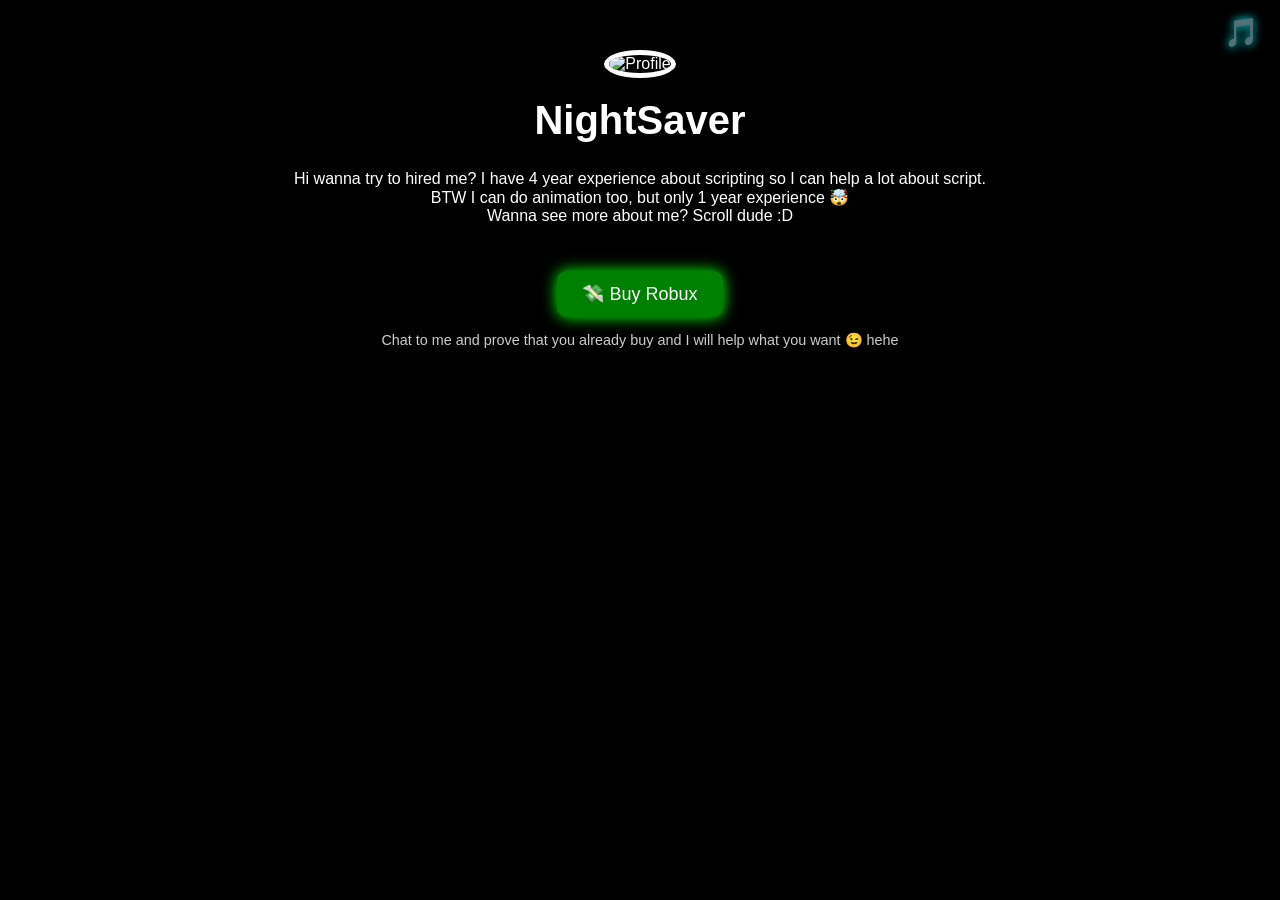
==== index.html @ 0198f557 "Update index.html" ====
<!DOCTYPE html>
<html lang="en">
<head>
  <meta charset="UTF-8">
  <meta name="viewport" content="width=device-width, initial-scale=1.0">
  <title>NightSaver</title>
  
  <!-- Website Tab Icon -->
  <link rel="icon" href="https://cdn-icons-png.flaticon.com/512/841/841364.png" type="image/png">

  <style>
    body {
      margin: 0;
      font-family: Arial, sans-serif;
      text-align: center;
      background: black;
      color: white;
      overflow-x: hidden;
    }

    /* Background stars effect */
    body::before {
      content: "";
      position: fixed;
      top: 0; left: 0; right: 0; bottom: 0;
      background: url('https://www.transparenttextures.com/patterns/stardust.png');
      opacity: 0.3;
      z-index: -1;
    }

    /* Profile image glow + spin */
    .profile {
      margin-top: 50px;
      width: 200px;
      height: 200px;
      border-radius: 50%;
      border: 5px solid white;
      animation: spin 20s linear infinite, glow 2s ease-in-out infinite alternate;
    }

    @keyframes spin {
      0% { transform: rotate(0deg); }
      100% { transform: rotate(360deg); }
    }

    @keyframes glow {
      0% { box-shadow: 0 0 20px #8a2be2; }
      100% { box-shadow: 0 0 40px #00ffff; }
    }

    /* Music button */
    #musicToggle {
      position: fixed;
      top: 15px;
      right: 15px;
      font-size: 28px;
      background: none;
      border: none;
      cursor: pointer;
      color: white;
      text-shadow: 0 0 10px cyan;
    }

    h1 {
      margin-top: 20px;
      font-size: 2.5em;
    }

    .note {
      margin-top: 15px;
      font-size: 0.9em;
      color: #ccc;
    }

    /* Robux button */
    .robux-btn {
      margin-top: 30px;
      padding: 12px 25px;
      background: green;
      color: white;
      font-size: 18px;
      border-radius: 10px;
      border: none;
      cursor: pointer;
      box-shadow: 0 0 15px lime;
      transition: transform 0.2s;
    }
    .robux-btn:hover {
      transform: scale(1.1);
    }
  </style>
</head>
<body>

  <!-- Music toggle button -->
  <button id="musicToggle">🎵</button>

  <!-- Profile Image -->
  <img src="https://i.ibb.co/jZqhL7C/eyeee.png" alt="Profile" class="profile">

  <h1>NightSaver</h1>
  <p>
    Hi wanna try to hired me? I have 4 year experience about scripting so I can help a lot about script. <br>
    BTW I can do animation too, but only 1 year experience 🤯 <br>
    Wanna see more about me? Scroll dude :D
  </p>

  <!-- Robux Button -->
  <button class="robux-btn">💸 Buy Robux</button>
  <div class="note">
    Chat to me and prove that you already buy and I will help what you want 😉 hehe
  </div>

  <!-- Background Music -->
  <audio id="bgMusic" autoplay loop>
    <source src="https://files.catbox.moe/mq9zfi.mp3" type="audio/mpeg">
  </audio>

  <script>
    const music = document.getElementById("bgMusic");
    const toggle = document.getElementById("musicToggle");

    toggle.addEventListener("click", () => {
      if (music.paused) {
        music.play();
        toggle.textContent = "🎵";
      } else {
        music.pause();
        toggle.textContent = "🔇";
      }
    });
  </script>

</body>
</html>
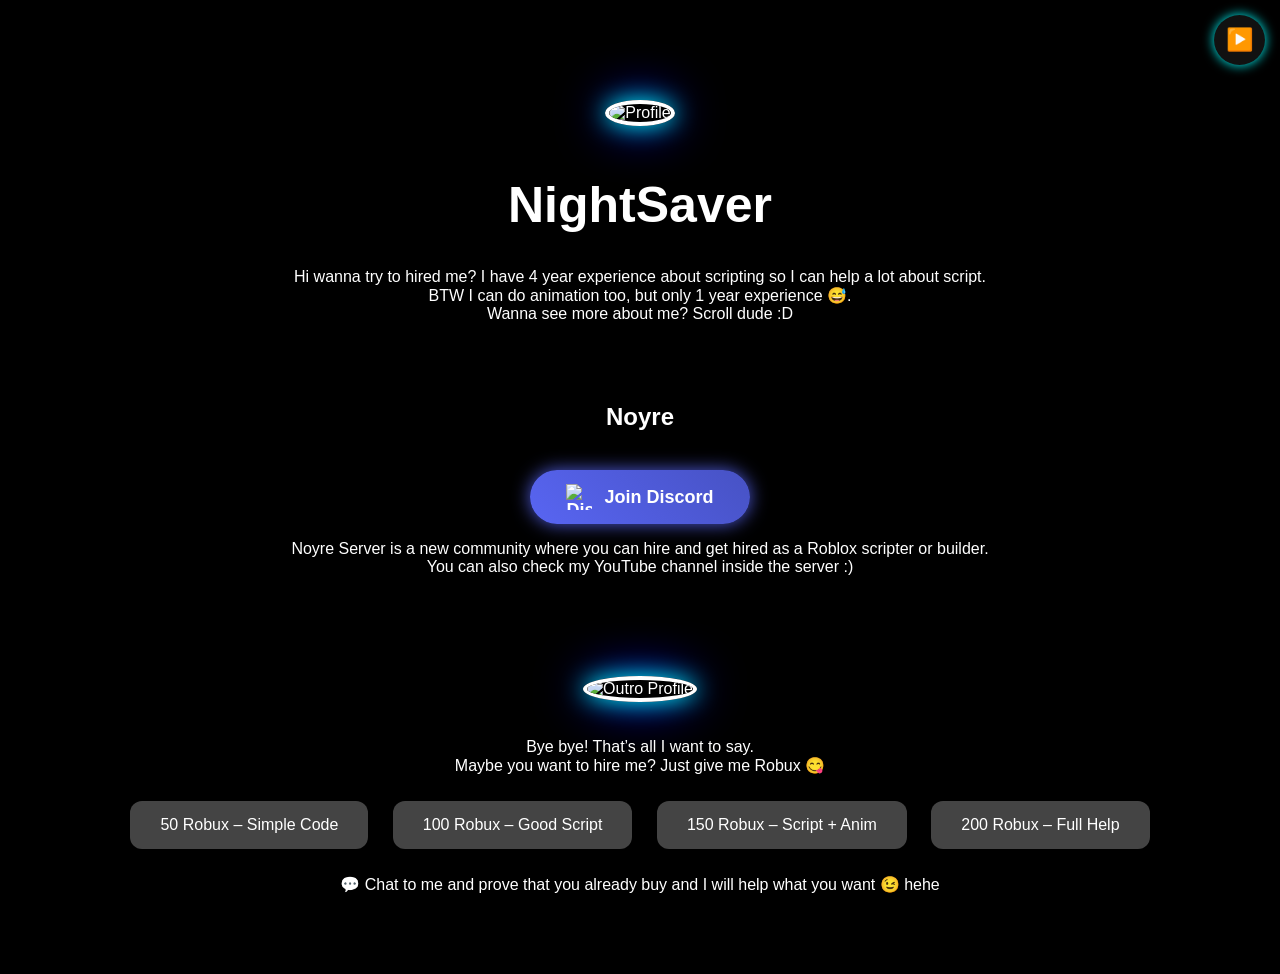
==== commit 74547651: "Update index.html" ====
--- a/index.html
+++ b/index.html
@@ -3,39 +3,52 @@
 <head>
   <meta charset="UTF-8">
   <meta name="viewport" content="width=device-width, initial-scale=1.0">
-  <title>NightSaver</title>
-  
-  <!-- Website Tab Icon -->
-  <link rel="icon" href="https://cdn-icons-png.flaticon.com/512/841/841364.png" type="image/png">
-
+  <title>NightSaver Portfolio</title>
+  <link rel="icon" type="image/png" href="https://cdn-icons-png.flaticon.com/512/5968/5968705.png">
   <style>
     body {
       margin: 0;
+      padding: 0;
       font-family: Arial, sans-serif;
+      color: white;
+      background: black;
       text-align: center;
-      background: black;
-      color: white;
       overflow-x: hidden;
     }
 
-    /* Background stars effect */
+    /* Background with moving stars */
     body::before {
       content: "";
       position: fixed;
-      top: 0; left: 0; right: 0; bottom: 0;
+      width: 200%;
+      height: 200%;
       background: url('https://www.transparenttextures.com/patterns/stardust.png');
-      opacity: 0.3;
+      animation: moveStars 60s linear infinite;
       z-index: -1;
     }
 
-    /* Profile image glow + spin */
-    .profile {
-      margin-top: 50px;
+    @keyframes moveStars {
+      from { transform: translate(0, 0); }
+      to { transform: translate(-500px, -500px); }
+    }
+
+    h1 {
+      font-size: 50px;
+      margin-top: 30px;
+    }
+
+    .section {
+      margin: 80px 20px;
+    }
+
+    img.profile {
       width: 200px;
       height: 200px;
       border-radius: 50%;
-      border: 5px solid white;
-      animation: spin 20s linear infinite, glow 2s ease-in-out infinite alternate;
+      border: 4px solid white;
+      margin: 20px 0;
+      animation: spin 10s linear infinite;
+      box-shadow: 0 0 25px cyan, 0 0 50px blue;
     }
 
     @keyframes spin {
@@ -43,93 +56,148 @@
       100% { transform: rotate(360deg); }
     }
 
-    @keyframes glow {
-      0% { box-shadow: 0 0 20px #8a2be2; }
-      100% { box-shadow: 0 0 40px #00ffff; }
-    }
-
-    /* Music button */
-    #musicToggle {
+    a {
+      color: cyan;
+      text-decoration: none;
+    }
+
+    a:hover {
+      text-decoration: underline;
+    }
+
+    .button {
+      display: inline-block;
+      margin: 10px;
+      padding: 15px 30px;
+      border-radius: 12px;
+      background: #444;
+      color: white;
+      font-size: 16px;
+      cursor: pointer;
+      transition: 0.3s;
+    }
+
+    .button:hover {
+      background: #666;
+    }
+
+    /* Music toggle */
+    #music-control {
       position: fixed;
       top: 15px;
       right: 15px;
-      font-size: 28px;
-      background: none;
+      padding: 12px;
+      font-size: 22px;
+      background: #111;
+      color: white;
       border: none;
+      border-radius: 50%;
       cursor: pointer;
-      color: white;
-      text-shadow: 0 0 10px cyan;
-    }
-
-    h1 {
+      transition: 0.3s;
+      z-index: 9999;
+      box-shadow: 0 0 12px cyan;
+    }
+
+    #music-control:hover {
+      background: #333;
+    }
+
+    /* Discord button */
+    .discord-btn {
+      display: inline-flex;
+      align-items: center;
+      gap: 12px;
       margin-top: 20px;
-      font-size: 2.5em;
-    }
-
-    .note {
-      margin-top: 15px;
-      font-size: 0.9em;
-      color: #ccc;
-    }
-
-    /* Robux button */
-    .robux-btn {
-      margin-top: 30px;
-      padding: 12px 25px;
-      background: green;
-      color: white;
+      padding: 14px 36px;
       font-size: 18px;
-      border-radius: 10px;
-      border: none;
-      cursor: pointer;
-      box-shadow: 0 0 15px lime;
-      transition: transform 0.2s;
-    }
-    .robux-btn:hover {
+      font-weight: bold;
+      color: white;
+      background: linear-gradient(45deg, #5865F2, #4752C4);
+      border-radius: 50px;
+      text-decoration: none;
+      box-shadow: 0 0 18px rgba(88, 101, 242, 0.9);
+      transition: all 0.3s ease;
+    }
+
+    .discord-btn:hover {
+      background: linear-gradient(45deg, #7289da, #5865F2);
       transform: scale(1.1);
+      box-shadow: 0 0 28px rgba(114, 137, 218, 1);
+    }
+
+    .discord-icon {
+      width: 26px;
+      height: 26px;
     }
   </style>
 </head>
 <body>
-
-  <!-- Music toggle button -->
-  <button id="musicToggle">🎵</button>
-
-  <!-- Profile Image -->
-  <img src="https://i.ibb.co/jZqhL7C/eyeee.png" alt="Profile" class="profile">
-
-  <h1>NightSaver</h1>
-  <p>
-    Hi wanna try to hired me? I have 4 year experience about scripting so I can help a lot about script. <br>
-    BTW I can do animation too, but only 1 year experience 🤯 <br>
-    Wanna see more about me? Scroll dude :D
-  </p>
-
-  <!-- Robux Button -->
-  <button class="robux-btn">💸 Buy Robux</button>
-  <div class="note">
-    Chat to me and prove that you already buy and I will help what you want 😉 hehe
+  <!-- Intro Section -->
+  <div class="section">
+    <img class="profile" src="https://i.pinimg.com/736x/e7/c8/9d/e7c89df9b2014778795340bfab013743.jpg" alt="Profile">
+    <h1>NightSaver</h1>
+    <p>
+      Hi wanna try to hired me? I have 4 year experience about scripting so I can help a lot about script.<br>
+      BTW I can do animation too, but only 1 year experience 😅.<br>
+      Wanna see more about me? Scroll dude :D
+    </p>
+    <audio id="bg-music" autoplay loop>
+      <source src="https://cdn.discordapp.com/attachments/1286598771995705375/1423035961763303484/calm-music.mp3" type="audio/mpeg">
+    </audio>
   </div>
 
-  <!-- Background Music -->
-  <audio id="bgMusic" autoplay loop>
-    <source src="https://files.catbox.moe/mq9zfi.mp3" type="audio/mpeg">
-  </audio>
+  <!-- Discord Section -->
+  <div class="section">
+    <h2>Noyre</h2>
+    <a href="https://discord.gg/rC55DPt8Tu" target="_blank" class="discord-btn">
+      <img src="https://cdn-icons-png.flaticon.com/512/2111/2111370.png" alt="Discord" class="discord-icon">
+      Join Discord
+    </a>
+    <p>
+      Noyre Server is a new community where you can hire and get hired as a Roblox scripter or builder.<br>
+      You can also check my YouTube channel inside the server :)
+    </p>
+  </div>
+
+  <!-- Outro Section -->
+  <div class="section">
+    <img class="profile" src="https://i.pinimg.com/736x/b3/e7/b0/b3e7b0c5ed706b245b1353136a0d86ab.jpg" alt="Outro Profile">
+    <p>
+      Bye bye! That’s all I want to say.<br>
+      Maybe you want to hire me? Just give me Robux 😋
+    </p>
+    <div>
+      <a class="button" href="https://www.roblox.com/game-pass/1507512299">50 Robux – Simple Code</a>
+      <a class="button" href="https://www.roblox.com/game-pass/1505046202">100 Robux – Good Script</a>
+      <a class="button" href="https://www.roblox.com/game-pass/1503893962">150 Robux – Script + Anim</a>
+      <a class="button" href="https://www.roblox.com/game-pass/1508783857">200 Robux – Full Help</a>
+    </div>
+    <p>💬 Chat to me and prove that you already buy and I will help what you want 😉 hehe</p>
+  </div>
+
+  <!-- Music Toggle Button -->
+  <button id="music-control">⏸️</button>
 
   <script>
-    const music = document.getElementById("bgMusic");
-    const toggle = document.getElementById("musicToggle");
-
-    toggle.addEventListener("click", () => {
+    const music = document.getElementById('bg-music');
+    const control = document.getElementById('music-control');
+
+    // autoplay attempt fix
+    window.addEventListener('load', () => {
+      music.play().catch(() => {
+        control.textContent = "▶️"; // show play if autoplay blocked
+      });
+    });
+
+    control.addEventListener('click', () => {
       if (music.paused) {
         music.play();
-        toggle.textContent = "🎵";
+        control.textContent = "⏸️";
       } else {
         music.pause();
-        toggle.textContent = "🔇";
+        control.textContent = "▶️";
       }
     });
   </script>
-
 </body>
 </html>
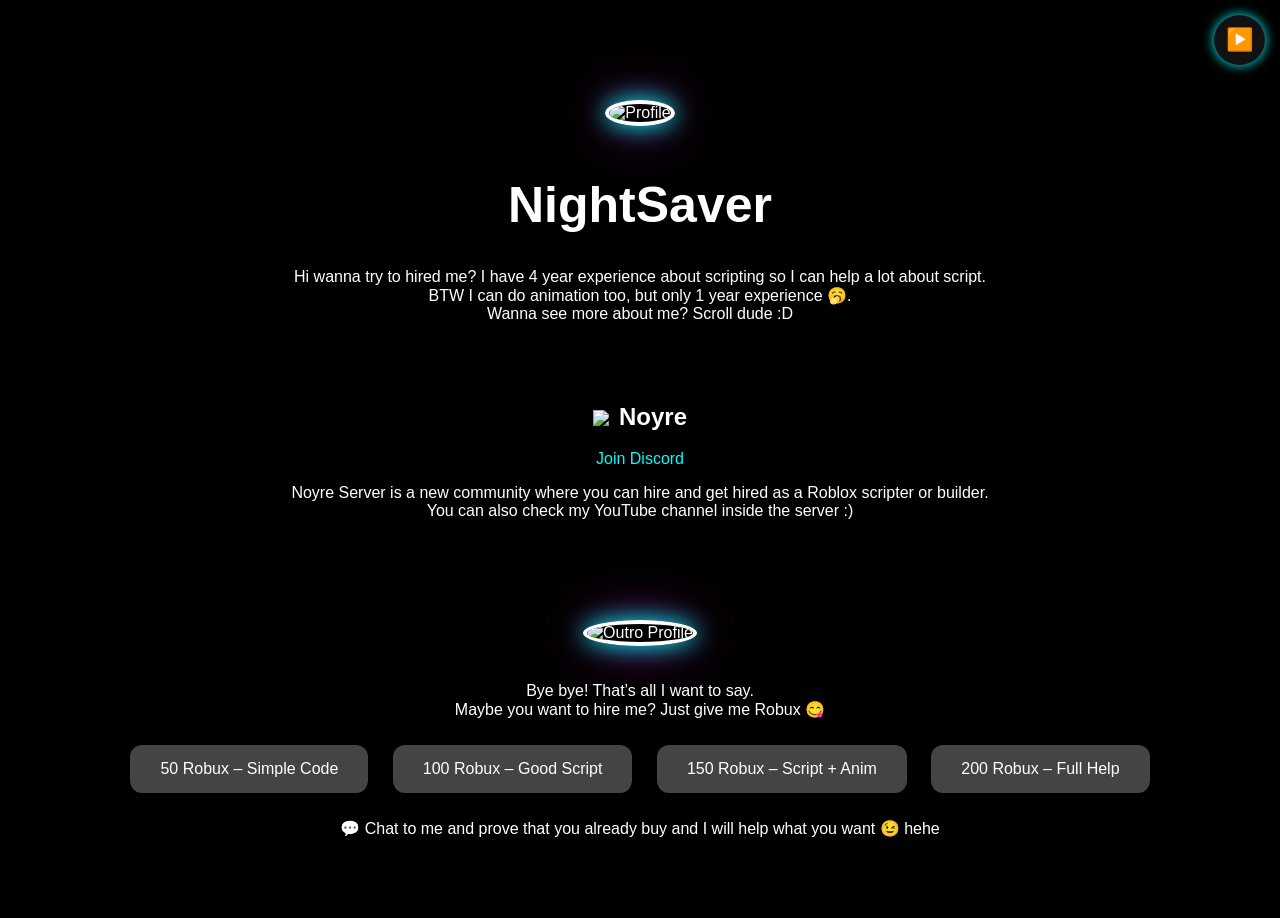
==== commit 3f016b48: "Update index.html" ====
--- a/index.html
+++ b/index.html
@@ -4,7 +4,10 @@
   <meta charset="UTF-8">
   <meta name="viewport" content="width=device-width, initial-scale=1.0">
   <title>NightSaver Portfolio</title>
-  <link rel="icon" type="image/png" href="https://cdn-icons-png.flaticon.com/512/5968/5968705.png">
+
+  <!-- Website Icon -->
+  <link rel="icon" type="image/png" href="https://i.pinimg.com/736x/e7/c8/9d/e7c89df9b2014778795340bfab013743.jpg">
+
   <style>
     body {
       margin: 0;
@@ -41,19 +44,26 @@
       margin: 80px 20px;
     }
 
+    /* Glowing + spinning profile */
     img.profile {
       width: 200px;
       height: 200px;
       border-radius: 50%;
       border: 4px solid white;
       margin: 20px 0;
+      box-shadow: 0 0 25px cyan, 0 0 50px purple;
       animation: spin 10s linear infinite;
-      box-shadow: 0 0 25px cyan, 0 0 50px blue;
     }
 
     @keyframes spin {
-      0% { transform: rotate(0deg); }
-      100% { transform: rotate(360deg); }
+      from { transform: rotate(0deg); }
+      to { transform: rotate(360deg); }
+    }
+
+    .discord-icon {
+      width: 40px;
+      vertical-align: middle;
+      margin-right: 10px;
     }
 
     a {
@@ -101,34 +111,6 @@
     #music-control:hover {
       background: #333;
     }
-
-    /* Discord button */
-    .discord-btn {
-      display: inline-flex;
-      align-items: center;
-      gap: 12px;
-      margin-top: 20px;
-      padding: 14px 36px;
-      font-size: 18px;
-      font-weight: bold;
-      color: white;
-      background: linear-gradient(45deg, #5865F2, #4752C4);
-      border-radius: 50px;
-      text-decoration: none;
-      box-shadow: 0 0 18px rgba(88, 101, 242, 0.9);
-      transition: all 0.3s ease;
-    }
-
-    .discord-btn:hover {
-      background: linear-gradient(45deg, #7289da, #5865F2);
-      transform: scale(1.1);
-      box-shadow: 0 0 28px rgba(114, 137, 218, 1);
-    }
-
-    .discord-icon {
-      width: 26px;
-      height: 26px;
-    }
   </style>
 </head>
 <body>
@@ -138,21 +120,18 @@
     <h1>NightSaver</h1>
     <p>
       Hi wanna try to hired me? I have 4 year experience about scripting so I can help a lot about script.<br>
-      BTW I can do animation too, but only 1 year experience 😅.<br>
+      BTW I can do animation too, but only 1 year experience 🥱.<br>
       Wanna see more about me? Scroll dude :D
     </p>
-    <audio id="bg-music" autoplay loop>
+    <audio id="bg-music" loop>
       <source src="https://cdn.discordapp.com/attachments/1286598771995705375/1423035961763303484/calm-music.mp3" type="audio/mpeg">
     </audio>
   </div>
 
   <!-- Discord Section -->
   <div class="section">
-    <h2>Noyre</h2>
-    <a href="https://discord.gg/rC55DPt8Tu" target="_blank" class="discord-btn">
-      <img src="https://cdn-icons-png.flaticon.com/512/2111/2111370.png" alt="Discord" class="discord-icon">
-      Join Discord
-    </a>
+    <h2><img class="discord-icon" src="https://cdn-icons-png.flaticon.com/512/5968/5968756.png">Noyre</h2>
+    <a href="https://discord.gg/rC55DPt8Tu" target="_blank">Join Discord</a>
     <p>
       Noyre Server is a new community where you can hire and get hired as a Roblox scripter or builder.<br>
       You can also check my YouTube channel inside the server :)
@@ -176,26 +155,19 @@
   </div>
 
   <!-- Music Toggle Button -->
-  <button id="music-control">⏸️</button>
+  <button id="music-control">▶️</button>
 
   <script>
     const music = document.getElementById('bg-music');
     const control = document.getElementById('music-control');
 
-    // autoplay attempt fix
-    window.addEventListener('load', () => {
-      music.play().catch(() => {
-        control.textContent = "▶️"; // show play if autoplay blocked
-      });
-    });
-
     control.addEventListener('click', () => {
       if (music.paused) {
         music.play();
-        control.textContent = "⏸️";
+        control.textContent = "⏸️"; // Pause emoji
       } else {
         music.pause();
-        control.textContent = "▶️";
+        control.textContent = "▶️"; // Play emoji
       }
     });
   </script>
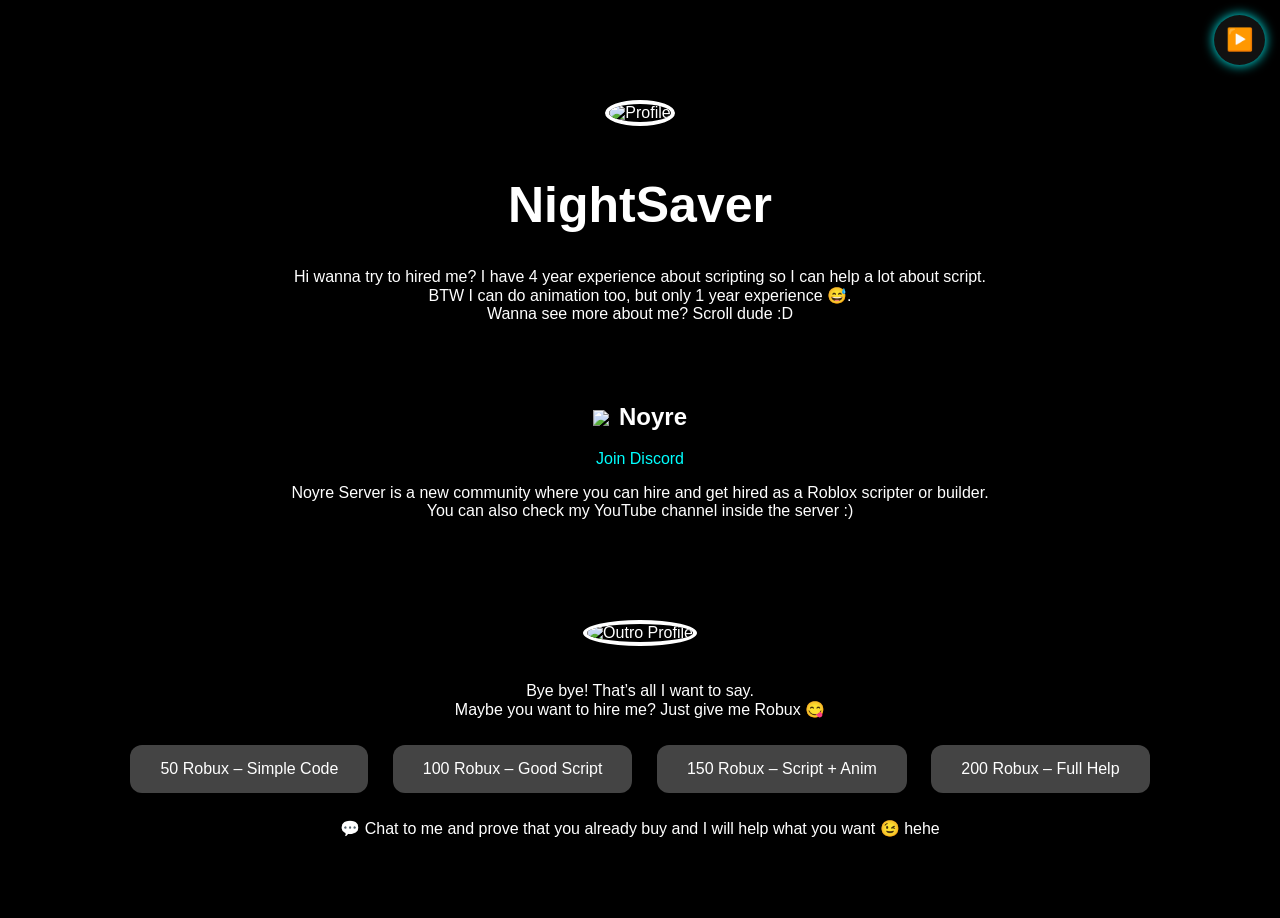
==== commit 0f63ea7f: "Update index.html" ====
--- a/index.html
+++ b/index.html
@@ -4,10 +4,6 @@
   <meta charset="UTF-8">
   <meta name="viewport" content="width=device-width, initial-scale=1.0">
   <title>NightSaver Portfolio</title>
-
-  <!-- Website Icon -->
-  <link rel="icon" type="image/png" href="https://i.pinimg.com/736x/e7/c8/9d/e7c89df9b2014778795340bfab013743.jpg">
-
   <style>
     body {
       margin: 0;
@@ -44,20 +40,12 @@
       margin: 80px 20px;
     }
 
-    /* Glowing + spinning profile */
     img.profile {
       width: 200px;
       height: 200px;
       border-radius: 50%;
       border: 4px solid white;
       margin: 20px 0;
-      box-shadow: 0 0 25px cyan, 0 0 50px purple;
-      animation: spin 10s linear infinite;
-    }
-
-    @keyframes spin {
-      from { transform: rotate(0deg); }
-      to { transform: rotate(360deg); }
     }
 
     .discord-icon {
@@ -120,10 +108,11 @@
     <h1>NightSaver</h1>
     <p>
       Hi wanna try to hired me? I have 4 year experience about scripting so I can help a lot about script.<br>
-      BTW I can do animation too, but only 1 year experience 🥱.<br>
+      BTW I can do animation too, but only 1 year experience 😅.<br>
       Wanna see more about me? Scroll dude :D
     </p>
     <audio id="bg-music" loop>
+      <!-- Replace with your own MP3 link -->
       <source src="https://cdn.discordapp.com/attachments/1286598771995705375/1423035961763303484/calm-music.mp3" type="audio/mpeg">
     </audio>
   </div>
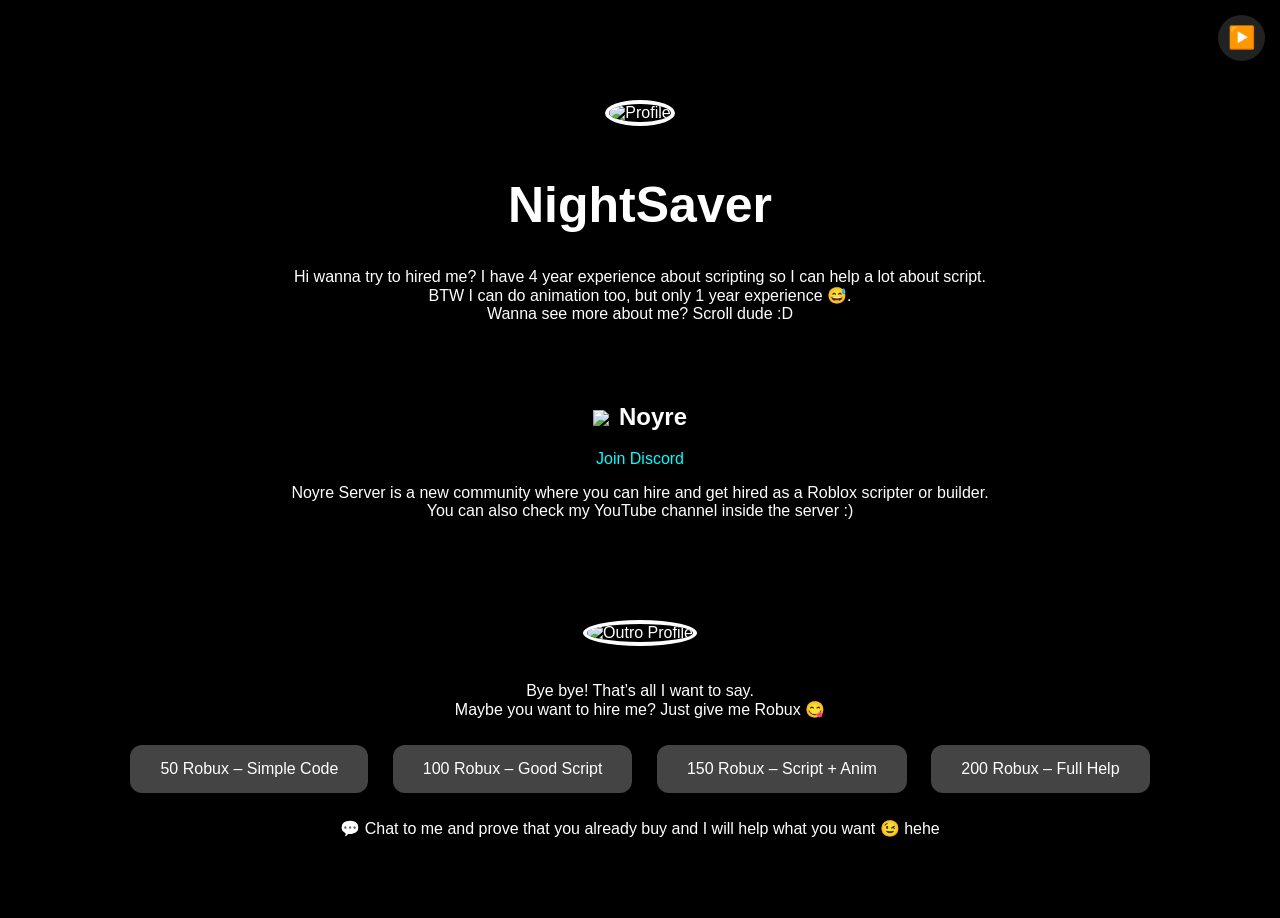
==== commit f449b518: "Update index.html" ====
--- a/index.html
+++ b/index.html
@@ -84,20 +84,19 @@
       position: fixed;
       top: 15px;
       right: 15px;
-      padding: 12px;
+      padding: 10px;
       font-size: 22px;
-      background: #111;
+      background: #222;
       color: white;
       border: none;
       border-radius: 50%;
       cursor: pointer;
       transition: 0.3s;
-      z-index: 9999;
-      box-shadow: 0 0 12px cyan;
+      z-index: 999;
     }
 
     #music-control:hover {
-      background: #333;
+      background: #444;
     }
   </style>
 </head>
@@ -112,7 +111,6 @@
       Wanna see more about me? Scroll dude :D
     </p>
     <audio id="bg-music" loop>
-      <!-- Replace with your own MP3 link -->
       <source src="https://cdn.discordapp.com/attachments/1286598771995705375/1423035961763303484/calm-music.mp3" type="audio/mpeg">
     </audio>
   </div>
@@ -143,7 +141,7 @@
     <p>💬 Chat to me and prove that you already buy and I will help what you want 😉 hehe</p>
   </div>
 
-  <!-- Music Toggle Button -->
+  <!-- Music Toggle -->
   <button id="music-control">▶️</button>
 
   <script>
@@ -153,10 +151,10 @@
     control.addEventListener('click', () => {
       if (music.paused) {
         music.play();
-        control.textContent = "⏸️"; // Pause emoji
+        control.textContent = "⏸️";
       } else {
         music.pause();
-        control.textContent = "▶️"; // Play emoji
+        control.textContent = "▶️";
       }
     });
   </script>
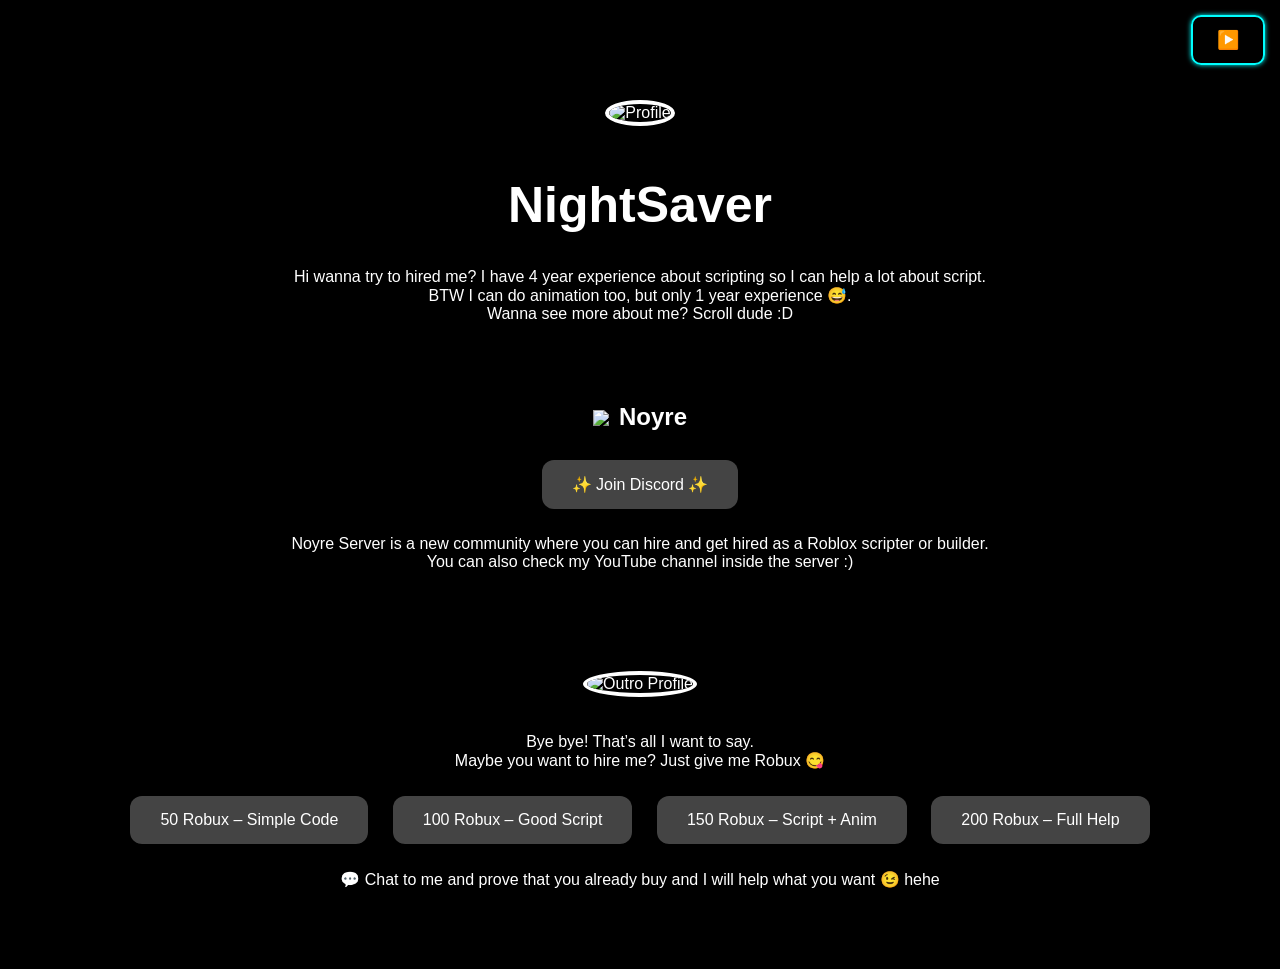
==== commit cc87c6bc: "Update index.html" ====
--- a/index.html
+++ b/index.html
@@ -79,24 +79,31 @@
       background: #666;
     }
 
-    /* Music toggle */
+    /* Music Toggle */
     #music-control {
       position: fixed;
       top: 15px;
       right: 15px;
-      padding: 10px;
-      font-size: 22px;
-      background: #222;
-      color: white;
-      border: none;
-      border-radius: 50%;
+      padding: 12px 24px;
+      background: transparent;
+      border: 2px solid cyan;
+      color: cyan;
+      font-size: 18px;
+      border-radius: 10px;
       cursor: pointer;
       transition: 0.3s;
-      z-index: 999;
+      z-index: 9999;
+      box-shadow: 0 0 5px cyan;
+    }
+
+    #music-control.playing {
+      box-shadow: 0 0 10px cyan, 0 0 20px cyan, 0 0 40px cyan;
+      background: rgba(0,255,255,0.1);
     }
 
     #music-control:hover {
-      background: #444;
+      background: cyan;
+      color: black;
     }
   </style>
 </head>
@@ -110,7 +117,7 @@
       BTW I can do animation too, but only 1 year experience 😅.<br>
       Wanna see more about me? Scroll dude :D
     </p>
-    <audio id="bg-music" loop>
+    <audio id="bg-music" autoplay muted loop>
       <source src="https://cdn.discordapp.com/attachments/1286598771995705375/1423035961763303484/calm-music.mp3" type="audio/mpeg">
     </audio>
   </div>
@@ -118,7 +125,7 @@
   <!-- Discord Section -->
   <div class="section">
     <h2><img class="discord-icon" src="https://cdn-icons-png.flaticon.com/512/5968/5968756.png">Noyre</h2>
-    <a href="https://discord.gg/rC55DPt8Tu" target="_blank">Join Discord</a>
+    <a class="button" href="https://discord.gg/rC55DPt8Tu" target="_blank">✨ Join Discord ✨</a>
     <p>
       Noyre Server is a new community where you can hire and get hired as a Roblox scripter or builder.<br>
       You can also check my YouTube channel inside the server :)
@@ -150,12 +157,24 @@
 
     control.addEventListener('click', () => {
       if (music.paused) {
+        music.muted = false; // unmute when first play
         music.play();
         control.textContent = "⏸️";
+        control.classList.add("playing");
       } else {
         music.pause();
         control.textContent = "▶️";
+        control.classList.remove("playing");
       }
+    });
+
+    // Try autoplay (muted)
+    window.addEventListener('load', () => {
+      music.play().then(() => {
+        control.classList.add("playing");
+      }).catch(() => {
+        console.log("Autoplay blocked until user interacts.");
+      });
     });
   </script>
 </body>
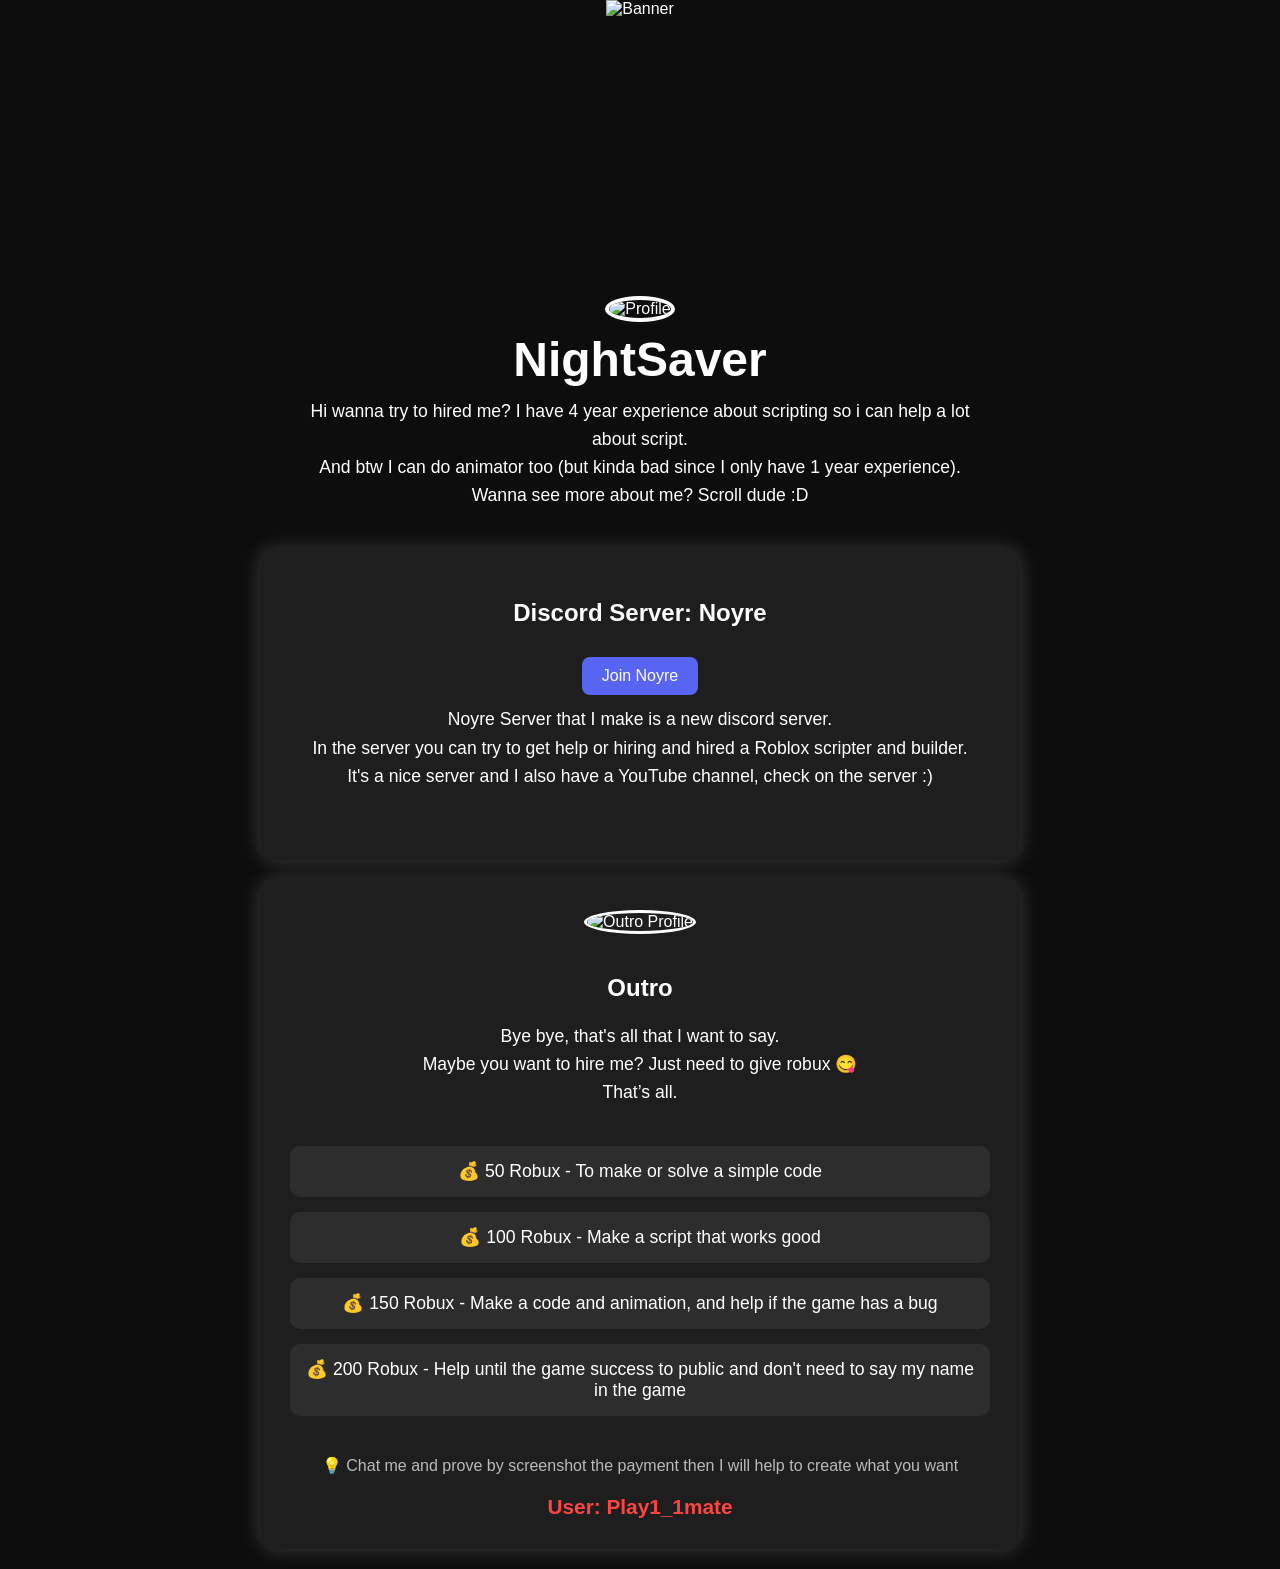
==== commit a533f2dc: "Update index.html" ====
--- a/index.html
+++ b/index.html
@@ -7,173 +7,187 @@
   <style>
     body {
       margin: 0;
-      padding: 0;
       font-family: Arial, sans-serif;
+      background: #0d0d0d;
       color: white;
-      background: black;
       text-align: center;
-      overflow-x: hidden;
     }
 
-    /* Background with moving stars */
-    body::before {
-      content: "";
-      position: fixed;
-      width: 200%;
-      height: 200%;
-      background: url('https://www.transparenttextures.com/patterns/stardust.png');
-      animation: moveStars 60s linear infinite;
-      z-index: -1;
+    header {
+      position: relative;
+      width: 100%;
+      height: 300px;
+      overflow: hidden;
     }
 
-    @keyframes moveStars {
-      from { transform: translate(0, 0); }
-      to { transform: translate(-500px, -500px); }
+    header img {
+      width: 100%;
+      height: 100%;
+      object-fit: cover;
+    }
+
+    .profile {
+      width: 150px;
+      height: 150px;
+      border-radius: 50%;
+      border: 4px solid white;
+      position: relative;
+      margin-top: -75px;
+      z-index: 10;
     }
 
     h1 {
-      font-size: 50px;
-      margin-top: 30px;
+      font-size: 3rem;
+      margin: 10px 0;
     }
 
-    .section {
-      margin: 80px 20px;
+    p {
+      max-width: 700px;
+      margin: 0 auto 40px;
+      font-size: 1.1rem;
+      line-height: 1.6;
     }
 
-    img.profile {
-      width: 200px;
-      height: 200px;
-      border-radius: 50%;
-      border: 4px solid white;
-      margin: 20px 0;
+    section {
+      padding: 60px 20px;
+      opacity: 0;
+      transform: translateY(40px);
+      transition: all 1s ease;
     }
 
-    .discord-icon {
-      width: 40px;
-      vertical-align: middle;
-      margin-right: 10px;
+    section.show {
+      opacity: 1;
+      transform: translateY(0);
     }
 
-    a {
-      color: cyan;
-      text-decoration: none;
+    .discord-box, .outro-box {
+      background: #1e1e1e;
+      border-radius: 15px;
+      padding: 30px;
+      margin: 20px auto;
+      max-width: 700px;
+      box-shadow: 0 0 20px rgba(255, 255, 255, 0.2);
     }
 
-    a:hover {
-      text-decoration: underline;
-    }
-
-    .button {
+    .discord-box a {
       display: inline-block;
-      margin: 10px;
-      padding: 15px 30px;
-      border-radius: 12px;
-      background: #444;
+      margin: 10px 0;
+      padding: 10px 20px;
+      background: #5865F2;
       color: white;
-      font-size: 16px;
-      cursor: pointer;
+      text-decoration: none;
+      border-radius: 8px;
       transition: 0.3s;
     }
 
-    .button:hover {
-      background: #666;
+    .discord-box a:hover {
+      background: #404EED;
     }
 
-    /* Music Toggle */
-    #music-control {
-      position: fixed;
-      top: 15px;
-      right: 15px;
-      padding: 12px 24px;
-      background: transparent;
-      border: 2px solid cyan;
-      color: cyan;
-      font-size: 18px;
-      border-radius: 10px;
-      cursor: pointer;
-      transition: 0.3s;
-      z-index: 9999;
-      box-shadow: 0 0 5px cyan;
+    .outro-profile {
+      width: 150px;
+      height: 150px;
+      border-radius: 50%;
+      border: 3px solid white;
+      margin-bottom: 20px;
     }
 
-    #music-control.playing {
-      box-shadow: 0 0 10px cyan, 0 0 20px cyan, 0 0 40px cyan;
-      background: rgba(0,255,255,0.1);
+    .pricing {
+      display: grid;
+      gap: 15px;
+      max-width: 700px;
+      margin: 40px auto;
     }
 
-    #music-control:hover {
-      background: cyan;
-      color: black;
+    .pricing a {
+      display: block;
+      padding: 15px;
+      font-size: 1.1rem;
+      border-radius: 10px;
+      text-decoration: none;
+      background: #2d2d2d;
+      color: white;
+      transition: 0.3s;
+    }
+
+    .pricing a:hover {
+      background: #444;
+    }
+
+    .note {
+      margin: 20px auto;
+      font-size: 1rem;
+      color: #bbb;
+    }
+
+    .bignote {
+      font-size: 1.3rem;
+      font-weight: bold;
+      margin-top: 20px;
+      color: #ff4444;
     }
   </style>
 </head>
 <body>
-  <!-- Intro Section -->
-  <div class="section">
-    <img class="profile" src="https://i.pinimg.com/736x/e7/c8/9d/e7c89df9b2014778795340bfab013743.jpg" alt="Profile">
-    <h1>NightSaver</h1>
-    <p>
-      Hi wanna try to hired me? I have 4 year experience about scripting so I can help a lot about script.<br>
-      BTW I can do animation too, but only 1 year experience 😅.<br>
-      Wanna see more about me? Scroll dude :D
-    </p>
-    <audio id="bg-music" autoplay muted loop>
-      <source src="https://cdn.discordapp.com/attachments/1286598771995705375/1423035961763303484/calm-music.mp3" type="audio/mpeg">
-    </audio>
-  </div>
+
+  <!-- Banner -->
+  <header>
+    <img src="https://i.pinimg.com/originals/37/35/39/3735390dfce8daaec99d6265790c99f0.gif" alt="Banner">
+  </header>
+
+  <!-- Profile & Intro -->
+  <img src="https://i.pinimg.com/736x/63/94/45/63944591258fd225b16dca49f3bc04db.jpg" alt="Profile" class="profile">
+  <h1>NightSaver</h1>
+  <p>
+    Hi wanna try to hired me? I have 4 year experience about scripting so i can help a lot about script.<br>
+    And btw I can do animator too (but kinda bad since I only have 1 year experience).<br>
+    Wanna see more about me? Scroll dude :D
+  </p>
 
   <!-- Discord Section -->
-  <div class="section">
-    <h2><img class="discord-icon" src="https://cdn-icons-png.flaticon.com/512/5968/5968756.png">Noyre</h2>
-    <a class="button" href="https://discord.gg/rC55DPt8Tu" target="_blank">✨ Join Discord ✨</a>
+  <section id="discord" class="discord-box">
+    <h2>Discord Server: Noyre</h2>
+    <a href="https://discord.gg/rC55DPt8Tu" target="_blank">Join Noyre</a>
     <p>
-      Noyre Server is a new community where you can hire and get hired as a Roblox scripter or builder.<br>
-      You can also check my YouTube channel inside the server :)
+      Noyre Server that I make is a new discord server.<br>
+      In the server you can try to get help or hiring and hired a Roblox scripter and builder.<br>
+      It's a nice server and I also have a YouTube channel, check on the server :)
     </p>
-  </div>
+  </section>
 
   <!-- Outro Section -->
-  <div class="section">
-    <img class="profile" src="https://i.pinimg.com/736x/b3/e7/b0/b3e7b0c5ed706b245b1353136a0d86ab.jpg" alt="Outro Profile">
+  <section id="outro" class="outro-box">
+    <img src="https://i.pinimg.com/736x/b3/e7/b0/b3e7b0c5ed706b245b1353136a0d86ab.jpg" alt="Outro Profile" class="outro-profile">
+    <h2>Outro</h2>
     <p>
-      Bye bye! That’s all I want to say.<br>
-      Maybe you want to hire me? Just give me Robux 😋
+      Bye bye, that's all that I want to say.<br>
+      Maybe you want to hire me? Just need to give robux 😋<br>
+      That’s all.
     </p>
-    <div>
-      <a class="button" href="https://www.roblox.com/game-pass/1507512299">50 Robux – Simple Code</a>
-      <a class="button" href="https://www.roblox.com/game-pass/1505046202">100 Robux – Good Script</a>
-      <a class="button" href="https://www.roblox.com/game-pass/1503893962">150 Robux – Script + Anim</a>
-      <a class="button" href="https://www.roblox.com/game-pass/1508783857">200 Robux – Full Help</a>
+
+    <!-- Pricing -->
+    <div class="pricing">
+      <a href="https://www.roblox.com/game-pass/1507512299" target="_blank">💰 50 Robux - To make or solve a simple code</a>
+      <a href="https://www.roblox.com/game-pass/1505046202" target="_blank">💰 100 Robux - Make a script that works good</a>
+      <a href="https://www.roblox.com/game-pass/1503893962" target="_blank">💰 150 Robux - Make a code and animation, and help if the game has a bug</a>
+      <a href="https://www.roblox.com/game-pass/1508783857" target="_blank">💰 200 Robux - Help until the game success to public and don't need to say my name in the game</a>
     </div>
-    <p>💬 Chat to me and prove that you already buy and I will help what you want 😉 hehe</p>
-  </div>
 
-  <!-- Music Toggle -->
-  <button id="music-control">▶️</button>
+    <div class="note">💡 Chat me and prove by screenshot the payment then I will help to create what you want</div>
+    <div class="bignote">User: Play1_1mate</div>
+  </section>
 
   <script>
-    const music = document.getElementById('bg-music');
-    const control = document.getElementById('music-control');
+    // Scroll animation
+    const sections = document.querySelectorAll("section");
 
-    control.addEventListener('click', () => {
-      if (music.paused) {
-        music.muted = false; // unmute when first play
-        music.play();
-        control.textContent = "⏸️";
-        control.classList.add("playing");
-      } else {
-        music.pause();
-        control.textContent = "▶️";
-        control.classList.remove("playing");
-      }
-    });
-
-    // Try autoplay (muted)
-    window.addEventListener('load', () => {
-      music.play().then(() => {
-        control.classList.add("playing");
-      }).catch(() => {
-        console.log("Autoplay blocked until user interacts.");
+    window.addEventListener("scroll", () => {
+      const triggerBottom = window.innerHeight * 0.8;
+      sections.forEach(sec => {
+        const secTop = sec.getBoundingClientRect().top;
+        if (secTop < triggerBottom) {
+          sec.classList.add("show");
+        }
       });
     });
   </script>
